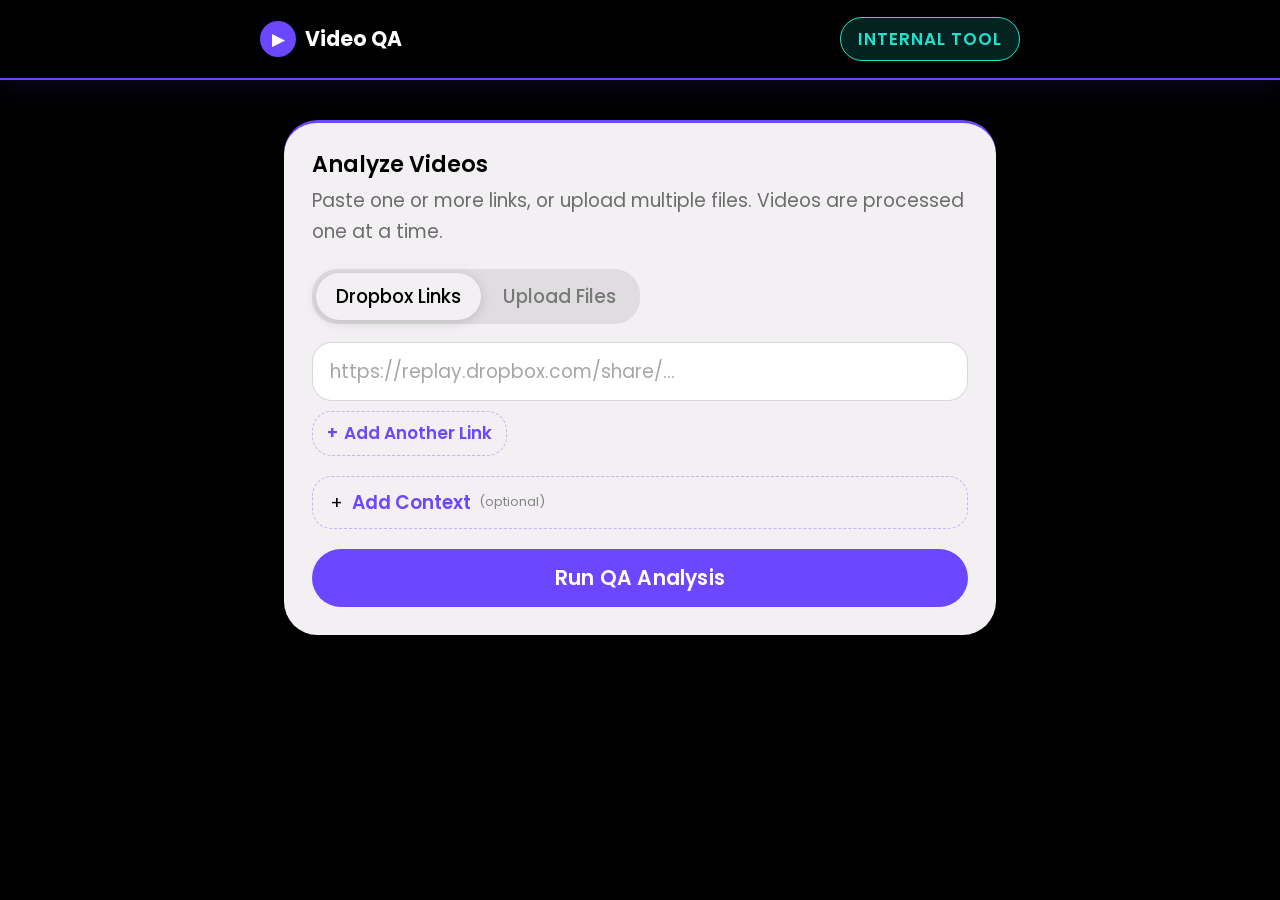
==== static/index.html @ 960522da "Initial release — Video QA Analyzer internal tool FastAPI + SSE streaming backend, Whisper transcrip" ====
<!DOCTYPE html>
<html lang="en">
<head>
  <meta charset="UTF-8" />
  <meta name="viewport" content="width=device-width, initial-scale=1.0" />
  <title>Video QA Analyzer</title>
  <link rel="preconnect" href="https://fonts.googleapis.com" />
  <link rel="preconnect" href="https://fonts.gstatic.com" crossorigin />
  <link href="https://fonts.googleapis.com/css2?family=Poppins:wght@400;500;600;700&display=swap" rel="stylesheet" />
  <link rel="stylesheet" href="/static/css/tokens.css" />
  <link rel="stylesheet" href="/static/css/base.css" />
  <link rel="stylesheet" href="/static/css/typography.css" />
  <link rel="stylesheet" href="/static/css/components/nav.css" />
  <link rel="stylesheet" href="/static/css/components/buttons.css" />
  <link rel="stylesheet" href="/static/css/components/cards.css" />
  <link rel="stylesheet" href="/static/css/components/forms.css" />
  <link rel="stylesheet" href="/static/css/components/badges.css" />
  <link rel="stylesheet" href="/static/css/utilities.css" />
</head>
<body>

  <a href="#main-content" class="skip-link">Skip to content</a>

  <!-- Header -->
  <header class="site-header" role="banner">
    <div class="header-inner">
      <div class="logo" aria-label="Video QA Analyzer home">
        <div class="logo-icon" aria-hidden="true">&#9654;</div>
        <span class="logo-text">Video QA</span>
      </div>
      <span class="header-tag">Internal Tool</span>
    </div>
  </header>

  <!-- Main -->
  <main class="main" id="main-content" role="main">

    <!-- Input Card -->
    <section class="card input-card" id="input-card" aria-label="Video analysis input">
      <h2 class="card-title">Analyze Videos</h2>
      <p class="card-sub">Paste one or more links, or upload multiple files. Videos are processed one at a time.</p>

      <!-- Tabs -->
      <div class="tabs" role="tablist" aria-label="Input method">
        <button class="tab active" role="tab" aria-selected="true" aria-controls="panel-url" data-tab="url">Dropbox Links</button>
        <button class="tab" role="tab" aria-selected="false" aria-controls="panel-upload" data-tab="upload">Upload Files</button>
      </div>

      <!-- URL Panel -->
      <div class="tab-panel" id="panel-url" role="tabpanel">
        <div class="input-list" id="url-list"></div>
        <button class="btn-add-row" id="btn-add-url" type="button">
          <span aria-hidden="true">+</span> Add Another Link
        </button>
      </div>

      <!-- Upload Panel -->
      <div class="tab-panel hidden" id="panel-upload" role="tabpanel">
        <div class="input-list" id="file-list"></div>
        <button class="btn-add-row" id="btn-add-file" type="button">
          <span aria-hidden="true">+</span> Add Another File
        </button>
      </div>

      <!-- Context Input -->
      <div class="script-section">
        <button class="script-toggle" id="script-toggle" aria-expanded="false" aria-controls="script-panel" type="button">
          <span class="script-toggle-icon" aria-hidden="true">&#43;</span>
          <span class="script-toggle-label">Add Context</span>
          <span class="script-toggle-hint">(optional)</span>
        </button>
        <div class="script-panel hidden" id="script-panel">
          <label for="script-input" class="sr-only">Additional context for AI analysis</label>
          <textarea
            id="script-input"
            class="script-textarea"
            placeholder="Paste anything that helps the AI — script, client brief, brand guidelines, known issues from previous rounds, things to look out for, etc."
            rows="6"
            spellcheck="false"
          ></textarea>
        </div>
      </div>

      <button class="btn-analyze" id="btn-analyze" aria-live="polite">
        <span class="btn-label" id="btn-label">Run QA Analysis</span>
        <span class="btn-spinner" aria-hidden="true"></span>
      </button>
    </section>

    <!-- Progress Card -->
    <section class="card progress-card hidden" id="progress-card" aria-label="Analysis progress" aria-live="polite">
      <div class="progress-meta">
        <span class="progress-counter hidden" id="progress-counter"></span>
        <span class="progress-elapsed" id="progress-elapsed">0:00</span>
      </div>
      <div class="progress-top">
        <span class="progress-step" id="progress-step">Preparing...</span>
        <span class="progress-pct" id="progress-pct">0%</span>
      </div>
      <div class="progress-track" role="progressbar" aria-valuemin="0" aria-valuemax="100" aria-valuenow="0" id="progress-track">
        <div class="progress-bar" id="progress-bar" style="width:0%"></div>
      </div>
    </section>

    <!-- Results List — reports append here -->
    <div id="results-list" aria-live="polite"></div>

    <!-- Completion Banner -->
    <div class="completion-banner hidden" id="completion-banner" role="alert">
      <span class="completion-icon" aria-hidden="true">&#10003;</span>
      <span id="completion-text">Analysis complete</span>
      <button class="btn-reset" id="btn-reset">&#8635; Analyze More</button>
    </div>

  </main>

  <script src="/static/script.js"></script>
</body>
</html>
---- static/css/tokens.css ----
:root {
  /* ── Colors ── */
  --color-surface-base:   #000000;
  --color-text-secondary: #ffffff;
  --color-border-strong:  #6b48ff;
  --color-text-inverse:   #1ce3cf;
  --color-surface-strong: #f2f0f2;

  /* Severity (used inside light cards) */
  --color-critical:       #dc2626;
  --color-critical-bg:    #fef2f2;
  --color-major:          #d97706;
  --color-major-bg:       #fffbeb;
  --color-minor:          #2563eb;
  --color-minor-bg:       #eff6ff;
  --color-ok:             #059669;
  --color-ok-bg:          #ecfdf5;

  /* ── Typography ── */
  --font-family-primary: 'Poppins', sans-serif;
  --font-size-base:      20.4px;
  --font-weight-base:    400;
  --line-height-base:    30.6px;

  --font-size-sm:   17px;
  --font-size-md:   18.7px;
  --font-size-lg:   20.4px;
  --font-size-xl:   22.1px;
  --font-size-2xl:  23.8px;
  --font-size-3xl:  25.5px;
  --font-size-4xl:  40.8px;

  /* ── Spacing ── */
  --space-1: 1px;
  --space-2: 2.04px;
  --space-3: 6px;
  --space-4: 8.78px;
  --space-5: 11.05px;
  --space-6: 14px;
  --space-7: 16.8px;
  --space-8: 17px;

  /* ── Border Radius ── */
  --radius-xs: 19.6px;
  --radius-sm: 25.2px;
  --radius-md: 33.6px;
  --radius-lg: 50px;
  --radius-xl: 300px;

  /* ── Shadows ── */
  --shadow-1: rgba(0,0,0,0.09) 0px 7px 28px 0px, rgba(0,0,0,0.05) 0px 1.4px 5.6px 0px;
  --shadow-2: rgba(0,0,0,0.13) 0px 11.2px 42px 0px, rgba(0,0,0,0.07) 0px 1.4px 8.4px 0px;
  --shadow-3: rgba(0,0,0,0.15) 0px 2px 12px 0px;
  --shadow-4: rgba(0,0,0,0.26) 0px 16.8px 50.4px 0px;

  /* ── Motion ── */
  --duration-instant: 100ms;
  --duration-fast:    140ms;
  --duration-normal:  150ms;
  --duration-slow:    900ms;
}
---- static/css/base.css ----
/* ── Reset ── */
*, *::before, *::after {
  box-sizing: border-box;
  margin: 0;
  padding: 0;
}

/* ── Body ── */
body {
  background: var(--color-surface-base);
  color: var(--color-text-secondary);
  font-family: var(--font-family-primary);
  font-size: var(--font-size-md);
  font-weight: var(--font-weight-base);
  line-height: var(--line-height-base);
  min-height: 100vh;
  -webkit-font-smoothing: antialiased;
}

/* ── Skip Link ── */
.skip-link {
  position: absolute;
  top: -100%;
  left: var(--space-6);
  background: var(--color-border-strong);
  color: var(--color-text-secondary);
  padding: var(--space-5) var(--space-7);
  border-radius: var(--radius-sm);
  z-index: 9999;
  text-decoration: none;
  font-size: var(--font-size-md);
  font-weight: 600;
}
.skip-link:focus {
  top: var(--space-6);
}

/* ── Reduced Motion ── */
@media (prefers-reduced-motion: reduce) {
  *, *::before, *::after {
    animation-duration: 0.01ms !important;
    transition-duration: 0.01ms !important;
  }
}
---- static/css/typography.css ----
h1 {
  font-size: var(--font-size-4xl);
  font-weight: 700;
  line-height: 1.2;
}

h2 {
  font-size: var(--font-size-3xl);
  font-weight: 600;
  line-height: 1.3;
}

h3 {
  font-size: var(--font-size-xl);
  font-weight: 600;
  line-height: 1.4;
}

p {
  font-size: var(--font-size-md);
  line-height: var(--line-height-base);
}
---- static/css/components/nav.css ----
.site-header {
  background: var(--color-surface-base);
  border-bottom: 2px solid var(--color-border-strong);
  box-shadow: 0 0 32px rgba(107, 72, 255, 0.18);
  padding: var(--space-7) 48px;
  position: sticky;
  top: 0;
  z-index: 100;
}

.header-inner {
  max-width: 760px;
  margin: 0 auto;
  display: flex;
  align-items: center;
  justify-content: space-between;
}

.logo {
  display: flex;
  align-items: center;
  gap: var(--space-4);
  text-decoration: none;
}

.logo-icon {
  width: 36px;
  height: 36px;
  background: var(--color-border-strong);
  color: var(--color-text-secondary);
  border-radius: var(--radius-xs);
  display: flex;
  align-items: center;
  justify-content: center;
  font-size: var(--font-size-sm);
  flex-shrink: 0;
}

.logo-text {
  font-size: var(--font-size-lg);
  font-weight: 700;
  color: var(--color-text-secondary);
}

.header-tag {
  font-size: var(--font-size-sm);
  font-weight: 600;
  text-transform: uppercase;
  letter-spacing: 1px;
  padding: var(--space-3) var(--space-7);
  border-radius: var(--radius-xl);
  background: rgba(28, 227, 207, 0.15);
  color: var(--color-text-inverse);
  border: 1px solid var(--color-text-inverse);
}
---- static/css/components/buttons.css ----
/* ── Primary: Analyze button ── */
.btn-analyze {
  margin-top: 20px;
  width: 100%;
  padding: var(--space-6) calc(var(--space-8) * 2);
  background: var(--color-border-strong);
  color: var(--color-text-secondary);
  border: none;
  border-radius: var(--radius-xl);
  font-family: var(--font-family-primary);
  font-size: var(--font-size-lg);
  font-weight: 600;
  cursor: pointer;
  transition: box-shadow var(--duration-fast), opacity var(--duration-fast);
  letter-spacing: 0.01em;
  display: flex;
  align-items: center;
  justify-content: center;
  gap: var(--space-4);
  min-height: 52px;
}
.btn-analyze:hover:not(:disabled) {
  box-shadow: var(--shadow-2);
}
.btn-analyze:focus-visible {
  outline: 2px solid var(--color-text-inverse);
  outline-offset: 3px;
}
.btn-analyze:active:not(:disabled) {
  opacity: 0.85;
}
.btn-analyze:disabled {
  opacity: 0.4;
  cursor: not-allowed;
}
.btn-analyze[aria-busy="true"] .btn-label {
  visibility: hidden;
}
.btn-analyze[aria-busy="true"] .btn-spinner {
  display: block;
}
.btn-spinner {
  display: none;
  width: 18px;
  height: 18px;
  border: 2px solid rgba(255,255,255,0.3);
  border-top-color: #fff;
  border-radius: 50%;
  animation: spin 0.6s linear infinite;
  position: absolute;
}
@keyframes spin {
  to { transform: rotate(360deg); }
}

/* ── Results actions row ── */
.results-actions {
  display: flex;
  align-items: center;
  gap: var(--space-4);
  margin-top: 24px;
  flex-wrap: wrap;
}

/* ── Copy Report button ── */
.btn-copy-report {
  display: flex;
  align-items: center;
  gap: var(--space-3);
  background: transparent;
  color: var(--color-border-strong);
  border: 2px solid var(--color-border-strong);
  padding: var(--space-5) calc(var(--space-8) * 1.5);
  border-radius: var(--radius-xl);
  font-family: var(--font-family-primary);
  font-size: var(--font-size-md);
  font-weight: 600;
  cursor: pointer;
  transition: background var(--duration-fast), color var(--duration-fast);
}
.btn-copy-report:hover {
  background: var(--color-border-strong);
  color: var(--color-text-secondary);
}
.btn-copy-report:focus-visible {
  outline: 2px solid var(--color-text-inverse);
  outline-offset: 3px;
}

/* ── Per-issue copy button ── */
.btn-copy-issue {
  margin-left: auto;
  background: none;
  border: none;
  font-size: 13px;
  cursor: pointer;
  opacity: 0.35;
  padding: 2px 4px;
  border-radius: var(--radius-xs);
  transition: opacity var(--duration-fast);
  line-height: 1;
  flex-shrink: 0;
}
.issue-item:hover .btn-copy-issue,
.btn-copy-issue:focus-visible {
  opacity: 1;
}
.btn-copy-issue:focus-visible {
  outline: 2px solid var(--color-border-strong);
  outline-offset: 2px;
}

/* ── Secondary: Reset button ── */
.btn-reset {
  margin-top: 24px;
  background: transparent;
  color: var(--color-border-strong);
  border: 2px solid var(--color-border-strong);
  padding: var(--space-5) calc(var(--space-8) * 1.5);
  border-radius: var(--radius-xl);
  font-family: var(--font-family-primary);
  font-size: var(--font-size-md);
  font-weight: 600;
  cursor: pointer;
  transition:
    background var(--duration-fast),
    color var(--duration-fast);
}
.btn-reset:hover {
  background: var(--color-border-strong);
  color: var(--color-text-secondary);
}
.btn-reset:focus-visible {
  outline: 2px solid var(--color-text-inverse);
  outline-offset: 3px;
}
---- static/css/components/cards.css ----
/* ── Layout ── */
.main {
  max-width: 760px;
  margin: 40px auto;
  padding: 0 24px 80px;
  display: flex;
  flex-direction: column;
  gap: 20px;
}

/* ── Base Card ── */
.card {
  background: var(--color-surface-strong);
  border-radius: var(--radius-md);
  border-top: 3px solid var(--color-border-strong);
  box-shadow: var(--shadow-1);
  padding: 28px;
  overflow: hidden;
  transition:
    box-shadow var(--duration-normal),
    transform var(--duration-normal);
}
.card:focus-within {
  outline: 2px solid var(--color-border-strong);
  outline-offset: 2px;
}

.card-title {
  font-size: var(--font-size-xl);
  font-weight: 600;
  color: var(--color-surface-base);
  margin-bottom: var(--space-3);
}

.card-sub {
  font-size: var(--font-size-md);
  color: rgba(0, 0, 0, 0.55);
  margin-bottom: 22px;
}

/* ── Progress Meta (counter + elapsed) ── */
.progress-meta {
  display: flex;
  justify-content: space-between;
  align-items: center;
  margin-bottom: 10px;
}
.progress-counter {
  font-size: var(--font-size-sm);
  font-weight: 600;
  color: var(--color-border-strong);
  letter-spacing: 0.02em;
}
.progress-counter.hidden { display: none; }
.progress-elapsed {
  font-size: var(--font-size-sm);
  font-weight: 500;
  color: rgba(0, 0, 0, 0.45);
  font-variant-numeric: tabular-nums;
  margin-left: auto;
}

/* ── Completion Banner ── */
.completion-banner {
  display: flex;
  align-items: center;
  gap: var(--space-5);
  background: rgba(5, 150, 105, 0.08);
  border: 1.5px solid rgba(5, 150, 105, 0.3);
  border-radius: var(--radius-xs);
  padding: 16px 20px;
  font-size: var(--font-size-md);
  font-weight: 500;
  color: var(--color-surface-base);
}
.completion-banner.hidden { display: none; }
.completion-icon {
  font-size: 20px;
  color: var(--color-ok);
  flex-shrink: 0;
}

/* ── Progress Card ── */
.progress-top {
  display: flex;
  justify-content: space-between;
  align-items: center;
  margin-bottom: 12px;
}
.progress-step {
  font-weight: 500;
  font-size: var(--font-size-md);
  color: var(--color-surface-base);
}
.progress-pct {
  font-weight: 700;
  color: var(--color-border-strong);
  font-size: var(--font-size-md);
}
.progress-track {
  height: 8px;
  background: rgba(0, 0, 0, 0.1);
  border-radius: var(--radius-xl);
  overflow: hidden;
}
.progress-bar {
  height: 100%;
  background: linear-gradient(90deg, var(--color-border-strong), var(--color-text-inverse));
  border-radius: var(--radius-xl);
  transition: width 0.4s ease;
}

/* ── Results Card ── */
.results-header {
  display: flex;
  justify-content: space-between;
  align-items: flex-start;
  margin-bottom: 20px;
  gap: 16px;
}
.report-label {
  font-size: 11px;
  font-weight: 700;
  text-transform: uppercase;
  letter-spacing: 1.5px;
  color: var(--color-border-strong);
  margin-bottom: var(--space-2);
}

.report-title {
  font-size: var(--font-size-lg);
  font-weight: 700;
  color: var(--color-surface-base);
  margin-bottom: var(--space-3);
  word-break: break-word;
  display: flex;
  align-items: center;
  gap: var(--space-3);
  flex-wrap: wrap;
}

.report-file-icon {
  font-size: 18px;
  flex-shrink: 0;
}

.summary-text {
  color: rgba(0, 0, 0, 0.55);
  font-size: var(--font-size-md);
  margin-top: var(--space-3);
}

/* ── Issues Grid ── */
.issues-grid {
  display: flex;
  flex-direction: column;
  gap: 10px;
}

.issue-item {
  border-radius: var(--radius-xs);
  padding: 14px 16px;
  border-left: 4px solid transparent;
}
.issue-item.sev-Critical {
  background: var(--color-critical-bg);
  border-left-color: var(--color-critical);
}
.issue-item.sev-Major {
  background: var(--color-major-bg);
  border-left-color: var(--color-major);
}
.issue-item.sev-Minor {
  background: var(--color-minor-bg);
  border-left-color: var(--color-minor);
}

.issue-top {
  display: flex;
  align-items: center;
  gap: var(--space-4);
  margin-bottom: var(--space-3);
  flex-wrap: wrap;
}
.issue-title {
  font-weight: 600;
  font-size: var(--font-size-md);
  color: var(--color-surface-base);
}
.issue-ts {
  font-size: var(--font-size-sm);
  color: rgba(0, 0, 0, 0.45);
  font-weight: 500;
  white-space: nowrap;
  margin-left: auto;
  margin-right: var(--space-3);
}
.issue-desc {
  font-size: var(--font-size-md);
  color: rgba(0, 0, 0, 0.65);
  line-height: 1.5;
}

/* ── Category Header ── */
.category-header {
  font-size: var(--font-size-sm);
  font-weight: 700;
  text-transform: uppercase;
  letter-spacing: 1.5px;
  color: var(--color-border-strong);
  margin-top: 20px;
  margin-bottom: var(--space-3);
  padding-bottom: var(--space-3);
  border-bottom: 1px solid rgba(107, 72, 255, 0.2);
}
.category-header:first-child {
  margin-top: 0;
}

/* ── No Issues State ── */
.no-issues {
  text-align: center;
  padding: 40px 20px;
  color: rgba(0, 0, 0, 0.45);
}
.no-issues-icon {
  font-size: 40px;
  margin-bottom: 10px;
  color: var(--color-ok);
}
.no-issues-title {
  font-weight: 700;
  font-size: var(--font-size-xl);
  color: var(--color-surface-base);
  margin-bottom: var(--space-3);
}

/* ── Error Banner ── */
.error-banner {
  background: var(--color-critical-bg);
  border: 1px solid #fecaca;
  border-radius: var(--radius-xs);
  padding: 14px 16px;
  color: var(--color-critical);
  font-size: var(--font-size-md);
  font-weight: 500;
  margin-top: 12px;
}
---- static/css/components/forms.css ----
/* ── Tabs ── */
.tabs {
  display: flex;
  gap: var(--space-2);
  background: rgba(0, 0, 0, 0.08);
  border-radius: var(--radius-sm);
  padding: 4px;
  margin-bottom: 18px;
  width: fit-content;
}
.tab {
  background: none;
  border: none;
  padding: var(--space-4) 20px;
  border-radius: var(--radius-sm);
  font-family: var(--font-family-primary);
  font-size: var(--font-size-md);
  font-weight: 500;
  color: rgba(0, 0, 0, 0.45);
  cursor: pointer;
  transition: all var(--duration-fast);
}
.tab.active {
  background: var(--color-surface-strong);
  color: var(--color-surface-base);
  box-shadow: var(--shadow-3);
}
.tab:not(.active):hover {
  color: var(--color-surface-base);
}
.tab:focus-visible {
  outline: 2px solid var(--color-border-strong);
  outline-offset: 2px;
}

/* ── Tab Panels ── */
.tab-panel.hidden { display: none; }

/* ── Input Row List ── */
.input-list {
  display: flex;
  flex-direction: column;
  gap: 8px;
  margin-bottom: 10px;
}

.input-row {
  display: flex;
  align-items: center;
  gap: 8px;
}

.input-row .text-input {
  flex: 1;
  min-width: 0;
}

/* ── Remove Row Button ── */
.btn-remove-row {
  flex-shrink: 0;
  width: 32px;
  height: 32px;
  background: none;
  border: 1.5px solid rgba(0, 0, 0, 0.18);
  border-radius: var(--radius-xs);
  font-size: 18px;
  line-height: 1;
  color: rgba(0, 0, 0, 0.4);
  cursor: pointer;
  display: flex;
  align-items: center;
  justify-content: center;
  transition: border-color var(--duration-fast), color var(--duration-fast), background var(--duration-fast);
}
.btn-remove-row:hover {
  border-color: var(--color-critical);
  color: var(--color-critical);
  background: rgba(220, 38, 38, 0.06);
}
.btn-remove-row:focus-visible {
  outline: 2px solid var(--color-border-strong);
  outline-offset: 2px;
}
.btn-remove-row.hidden { display: none; }

/* ── Add Row Button ── */
.btn-add-row {
  display: inline-flex;
  align-items: center;
  gap: var(--space-3);
  background: none;
  border: 1.5px dashed rgba(107, 72, 255, 0.35);
  border-radius: var(--radius-xs);
  padding: var(--space-4) var(--space-6);
  font-family: var(--font-family-primary);
  font-size: var(--font-size-sm);
  font-weight: 600;
  color: var(--color-border-strong);
  cursor: pointer;
  transition: border-color var(--duration-fast), background var(--duration-fast);
  margin-bottom: 4px;
}
.btn-add-row:hover {
  border-color: var(--color-border-strong);
  background: rgba(107, 72, 255, 0.05);
}
.btn-add-row:focus-visible {
  outline: 2px solid var(--color-border-strong);
  outline-offset: 2px;
}

/* ── File Pick Area (per-row) ── */
.file-input-row {
  align-items: stretch;
}
.file-pick-area {
  flex: 1;
  display: flex;
  align-items: center;
  gap: 10px;
  padding: var(--space-5) var(--space-6);
  border: 1.5px dashed rgba(0, 0, 0, 0.2);
  border-radius: var(--radius-xs);
  background: rgba(0, 0, 0, 0.02);
  cursor: pointer;
  transition: border-color var(--duration-fast), background var(--duration-fast);
  position: relative;
  overflow: hidden;
}
.file-pick-area:hover {
  border-color: var(--color-border-strong);
  background: rgba(107, 72, 255, 0.04);
}
.file-pick-area:focus-visible {
  outline: 2px solid var(--color-border-strong);
  outline-offset: 2px;
}
.file-pick-area.has-file {
  border-style: solid;
  border-color: rgba(107, 72, 255, 0.4);
  background: rgba(107, 72, 255, 0.05);
}
.file-pick-icon {
  font-size: 18px;
  flex-shrink: 0;
}
.file-pick-label {
  font-size: var(--font-size-md);
  font-weight: 500;
  color: rgba(0, 0, 0, 0.5);
  white-space: nowrap;
  overflow: hidden;
  text-overflow: ellipsis;
  min-width: 0;
}
.file-pick-area.has-file .file-pick-label {
  color: var(--color-surface-base);
}
.file-pick-input {
  position: absolute;
  inset: 0;
  opacity: 0;
  width: 0;
  height: 0;
  pointer-events: none;
}

/* ── URL Input ── */
.text-input {
  width: 100%;
  padding: var(--space-6) var(--space-7);
  border: 1.5px solid rgba(0, 0, 0, 0.15);
  border-radius: var(--radius-xs);
  font-family: var(--font-family-primary);
  font-size: var(--font-size-md);
  color: var(--color-surface-base);
  background: #ffffff;
  outline: none;
  transition: border-color var(--duration-fast), box-shadow var(--duration-fast);
}
.text-input:hover {
  border-color: rgba(107, 72, 255, 0.5);
}
.text-input:focus {
  border-color: var(--color-border-strong);
  box-shadow: 0 0 0 3px rgba(107, 72, 255, 0.2);
}
.text-input::placeholder {
  color: rgba(0, 0, 0, 0.35);
}

/* ── Drop Zone ── */
.drop-zone {
  border: 2px dashed rgba(0, 0, 0, 0.2);
  border-radius: var(--radius-xs);
  padding: 36px 20px;
  text-align: center;
  cursor: pointer;
  transition: all var(--duration-normal);
  position: relative;
  background: rgba(0, 0, 0, 0.03);
}
.drop-zone:hover,
.drop-zone.drag-over {
  border-color: var(--color-border-strong);
  background: rgba(107, 72, 255, 0.05);
}
.drop-zone input[type="file"] {
  position: absolute;
  inset: 0;
  opacity: 0;
  cursor: pointer;
  width: 100%;
  height: 100%;
}
.drop-icon {
  font-size: 32px;
  margin-bottom: 10px;
  color: rgba(0, 0, 0, 0.3);
}
.drop-label {
  font-weight: 600;
  font-size: var(--font-size-md);
  color: var(--color-surface-base);
  margin-bottom: var(--space-3);
}
.drop-sub {
  color: rgba(0, 0, 0, 0.45);
  font-size: var(--font-size-md);
}
.drop-browse {
  color: var(--color-border-strong);
  font-weight: 500;
}
.drop-types {
  margin-top: 10px;
  font-size: var(--font-size-sm);
  color: rgba(0, 0, 0, 0.35);
  letter-spacing: 0.03em;
}

/* ── Script Toggle ── */
.script-section {
  margin-top: 16px;
}
.script-toggle {
  display: flex;
  align-items: center;
  gap: var(--space-4);
  background: none;
  border: 1.5px dashed rgba(107, 72, 255, 0.35);
  border-radius: var(--radius-xs);
  padding: var(--space-5) var(--space-7);
  width: 100%;
  text-align: left;
  font-family: var(--font-family-primary);
  cursor: pointer;
  transition: border-color var(--duration-fast), background var(--duration-fast);
  white-space: nowrap;
}
.script-toggle-label {
  font-size: var(--font-size-md);
  font-weight: 600;
  color: var(--color-border-strong);
}
.script-toggle:hover {
  border-color: var(--color-border-strong);
  background: rgba(107, 72, 255, 0.04);
}
.script-toggle:focus-visible {
  outline: 2px solid var(--color-border-strong);
  outline-offset: 2px;
}
.script-toggle[aria-expanded="true"] .script-toggle-icon {
  transform: rotate(45deg);
}
.script-toggle-icon {
  font-size: 18px;
  line-height: 1;
  transition: transform var(--duration-fast);
  display: inline-block;
}
.script-toggle-hint {
  font-weight: 400;
  color: rgba(0, 0, 0, 0.45);
  font-size: 13px;
  line-height: 1.3;
}
.script-panel {
  margin-top: var(--space-4);
}
.script-textarea {
  width: 100%;
  padding: var(--space-6) var(--space-7);
  border: 1.5px solid rgba(0, 0, 0, 0.15);
  border-radius: var(--radius-xs);
  font-family: var(--font-family-primary);
  font-size: var(--font-size-md);
  color: var(--color-surface-base);
  background: #ffffff;
  outline: none;
  resize: vertical;
  line-height: 1.6;
  transition: border-color var(--duration-fast), box-shadow var(--duration-fast);
}
.script-textarea:hover {
  border-color: rgba(107, 72, 255, 0.5);
}
.script-textarea:focus {
  border-color: var(--color-border-strong);
  box-shadow: 0 0 0 3px rgba(107, 72, 255, 0.2);
}
.script-textarea::placeholder {
  color: rgba(0, 0, 0, 0.35);
}

/* ── File Badge ── */
.file-badge {
  display: flex;
  align-items: center;
  gap: 10px;
  margin-top: 12px;
  background: rgba(107, 72, 255, 0.08);
  border: 1px solid rgba(107, 72, 255, 0.25);
  border-radius: var(--radius-xs);
  padding: 10px 14px;
  font-size: var(--font-size-md);
  font-weight: 500;
  color: var(--color-surface-base);
}
.file-badge.hidden { display: none; }
.file-badge-icon { font-size: 18px; }
.file-clear {
  margin-left: auto;
  background: none;
  border: none;
  font-size: 18px;
  color: rgba(0, 0, 0, 0.35);
  cursor: pointer;
  line-height: 1;
  transition: color var(--duration-fast);
}
.file-clear:hover { color: var(--color-surface-base); }
.file-clear:focus-visible {
  outline: 2px solid var(--color-border-strong);
  outline-offset: 2px;
  border-radius: var(--radius-xs);
}
---- static/css/components/badges.css ----
/* ── Issue Count Badge (results header) ── */
.issue-badge {
  flex-shrink: 0;
  padding: var(--space-3) var(--space-7);
  border-radius: var(--radius-xl);
  font-weight: 700;
  font-size: var(--font-size-sm);
  letter-spacing: 0.5px;
}
.issue-badge.badge-ok {
  background: var(--color-ok-bg);
  color: var(--color-ok);
}
.issue-badge.badge-warn {
  background: var(--color-major-bg);
  color: var(--color-major);
}
.issue-badge.badge-fail {
  background: var(--color-critical-bg);
  color: var(--color-critical);
}

/* ── Severity Pills ── */
.sev-pill {
  font-size: 11px;
  font-weight: 700;
  padding: 2px 10px;
  border-radius: var(--radius-xl);
  letter-spacing: 0.06em;
  text-transform: uppercase;
}
.sev-pill.Critical {
  background: var(--color-critical);
  color: #fff;
}
.sev-pill.Major {
  background: var(--color-major);
  color: #fff;
}
.sev-pill.Minor {
  background: var(--color-minor);
  color: #fff;
}

/* ── Category Pill ── */
.cat-pill {
  font-size: 11px;
  font-weight: 500;
  padding: 2px 10px;
  border-radius: var(--radius-xl);
  background: rgba(107, 72, 255, 0.12);
  color: var(--color-border-strong);
  border: 1px solid rgba(107, 72, 255, 0.25);
}
---- static/css/utilities.css ----
.hidden { display: none !important; }

.sr-only {
  position: absolute;
  width: 1px;
  height: 1px;
  padding: 0;
  margin: -1px;
  overflow: hidden;
  clip: rect(0,0,0,0);
  white-space: nowrap;
  border: 0;
}
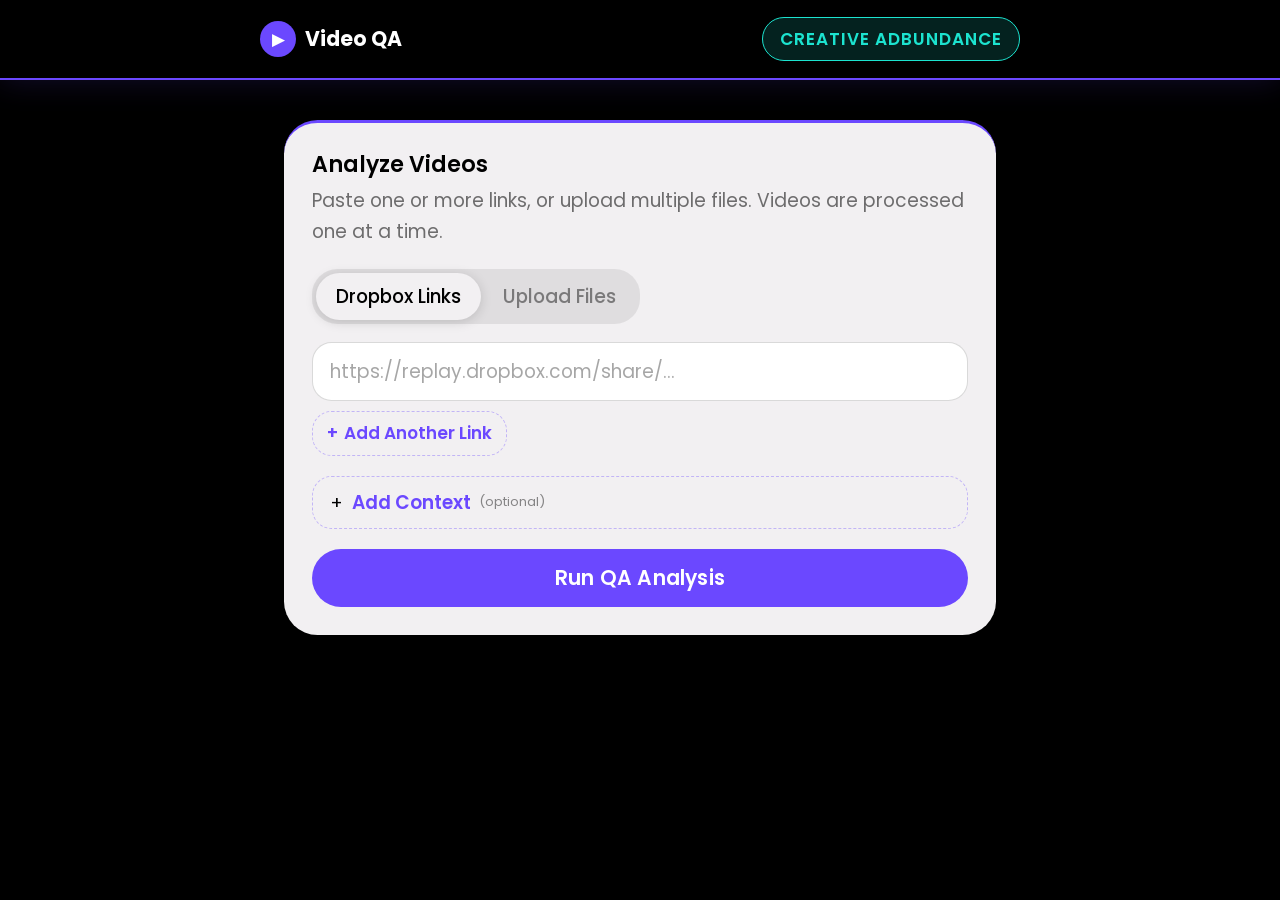
==== commit 5681ae38: "@ All session improvements: UI, branding, checklists, filename display - UI: per-item URL/file rows " ====
--- a/static/index.html
+++ b/static/index.html
@@ -28,7 +28,7 @@
         <div class="logo-icon" aria-hidden="true">&#9654;</div>
         <span class="logo-text">Video QA</span>
       </div>
-      <span class="header-tag">Internal Tool</span>
+      <span class="header-tag">Creative AdBundance</span>
     </div>
   </header>
 
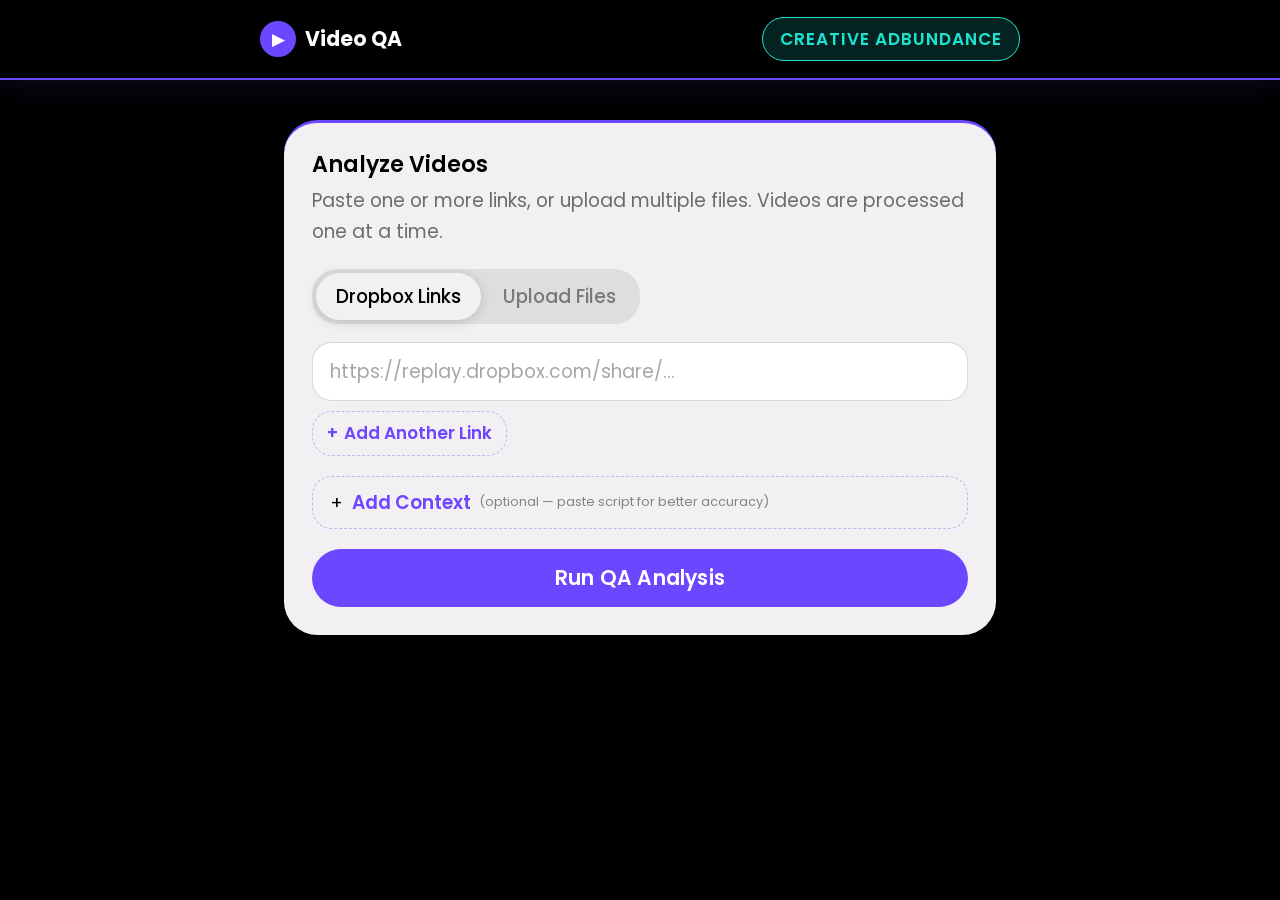
==== commit 2f298e61: "QA accuracy improvements and UI cleanup - Severity logic: Whisper-caused mismatches now auto-set to " ====
--- a/static/index.html
+++ b/static/index.html
@@ -67,7 +67,7 @@
         <button class="script-toggle" id="script-toggle" aria-expanded="false" aria-controls="script-panel" type="button">
           <span class="script-toggle-icon" aria-hidden="true">&#43;</span>
           <span class="script-toggle-label">Add Context</span>
-          <span class="script-toggle-hint">(optional)</span>
+          <span class="script-toggle-hint">(optional — paste script for better accuracy)</span>
         </button>
         <div class="script-panel hidden" id="script-panel">
           <label for="script-input" class="sr-only">Additional context for AI analysis</label>
--- a/static/css/components/cards.css
+++ b/static/css/components/cards.css
@@ -127,6 +127,16 @@
   margin-bottom: var(--space-2);
 }
 
+.report-elapsed {
+  font-size: 11px;
+  font-weight: 600;
+  text-transform: none;
+  letter-spacing: 0;
+  color: var(--color-text-muted, #888);
+  margin-left: 8px;
+  opacity: 0.8;
+}
+
 .report-title {
   font-size: var(--font-size-lg);
   font-weight: 700;
--- a/static/css/components/forms.css
+++ b/static/css/components/forms.css
@@ -46,13 +46,44 @@
 
 .input-row {
   display: flex;
+  flex-direction: column;
+  gap: 5px;
+}
+
+.input-row-main {
+  display: flex;
   align-items: center;
   gap: 8px;
 }
 
-.input-row .text-input {
+.input-row-main .text-input {
   flex: 1;
   min-width: 0;
+}
+
+.url-label-input {
+  width: 100%;
+  padding: 6px var(--space-7);
+  border: 1px solid rgba(0, 0, 0, 0.1);
+  border-radius: var(--radius-xs);
+  font-family: var(--font-family-primary);
+  font-size: var(--font-size-sm);
+  color: var(--color-surface-base);
+  background: rgba(0, 0, 0, 0.025);
+  outline: none;
+  transition: border-color var(--duration-fast), box-shadow var(--duration-fast);
+}
+.url-label-input:hover {
+  border-color: rgba(107, 72, 255, 0.35);
+}
+.url-label-input:focus {
+  border-color: var(--color-border-strong);
+  box-shadow: 0 0 0 2px rgba(107, 72, 255, 0.15);
+  background: #fff;
+}
+.url-label-input::placeholder {
+  color: rgba(0, 0, 0, 0.28);
+  font-style: italic;
 }
 
 /* ── Remove Row Button ── */
@@ -111,6 +142,7 @@
 
 /* ── File Pick Area (per-row) ── */
 .file-input-row {
+  flex-direction: row;
   align-items: stretch;
 }
 .file-pick-area {
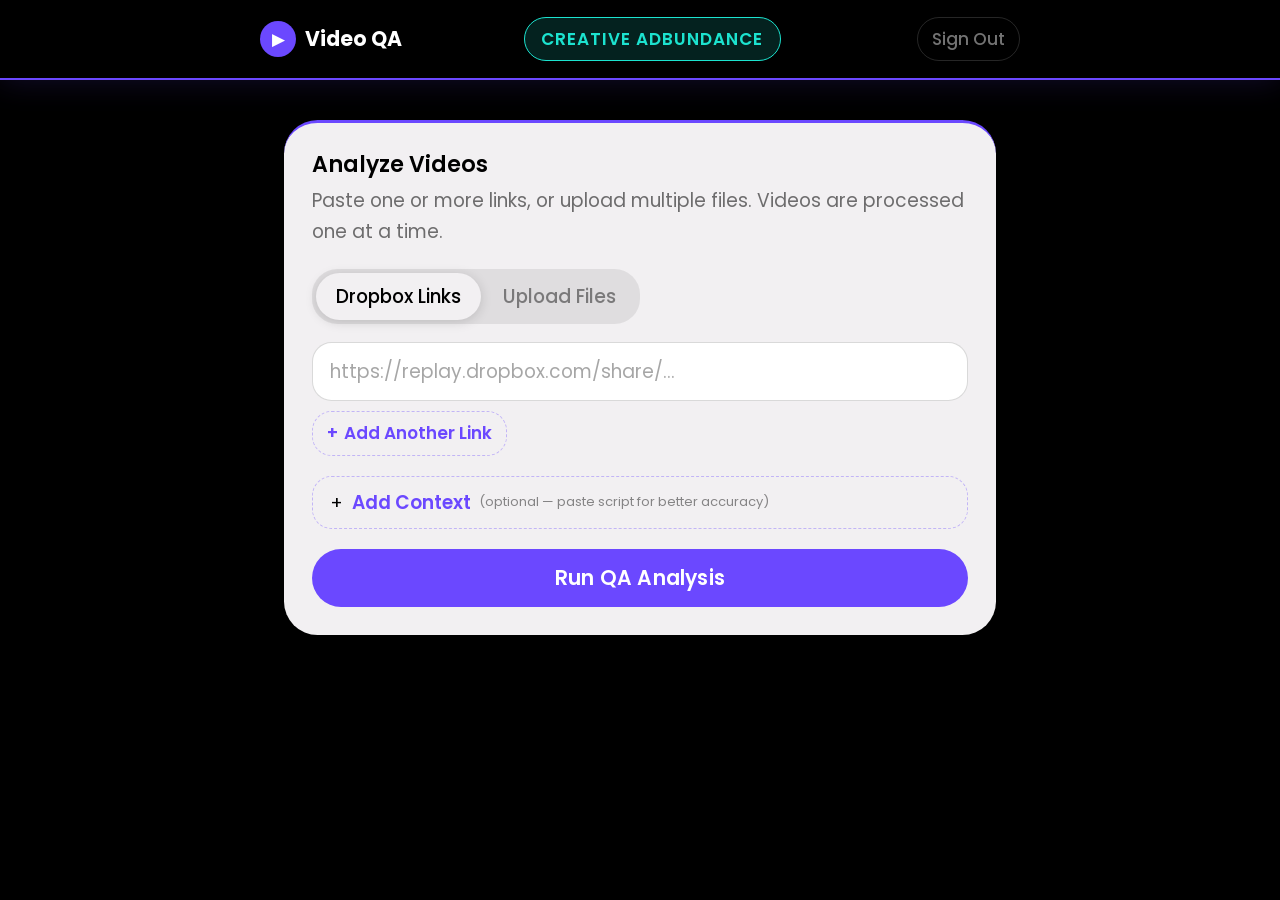
==== commit 0763bafe: "Add shared-password login system" ====
--- a/static/index.html
+++ b/static/index.html
@@ -29,6 +29,7 @@
         <span class="logo-text">Video QA</span>
       </div>
       <span class="header-tag">Creative AdBundance</span>
+      <a href="/logout" class="header-logout" aria-label="Sign out">Sign Out</a>
     </div>
   </header>
 
--- a/static/css/components/nav.css
+++ b/static/css/components/nav.css
@@ -53,3 +53,19 @@
   color: var(--color-text-inverse);
   border: 1px solid var(--color-text-inverse);
 }
+
+.header-logout {
+  font-size: var(--font-size-sm);
+  font-weight: 500;
+  color: rgba(255, 255, 255, 0.45);
+  text-decoration: none;
+  padding: var(--space-3) var(--space-6);
+  border-radius: var(--radius-xl);
+  border: 1px solid rgba(255, 255, 255, 0.15);
+  transition: color var(--duration-fast), border-color var(--duration-fast);
+  margin-left: var(--space-6);
+}
+.header-logout:hover {
+  color: rgba(255, 255, 255, 0.85);
+  border-color: rgba(255, 255, 255, 0.35);
+}
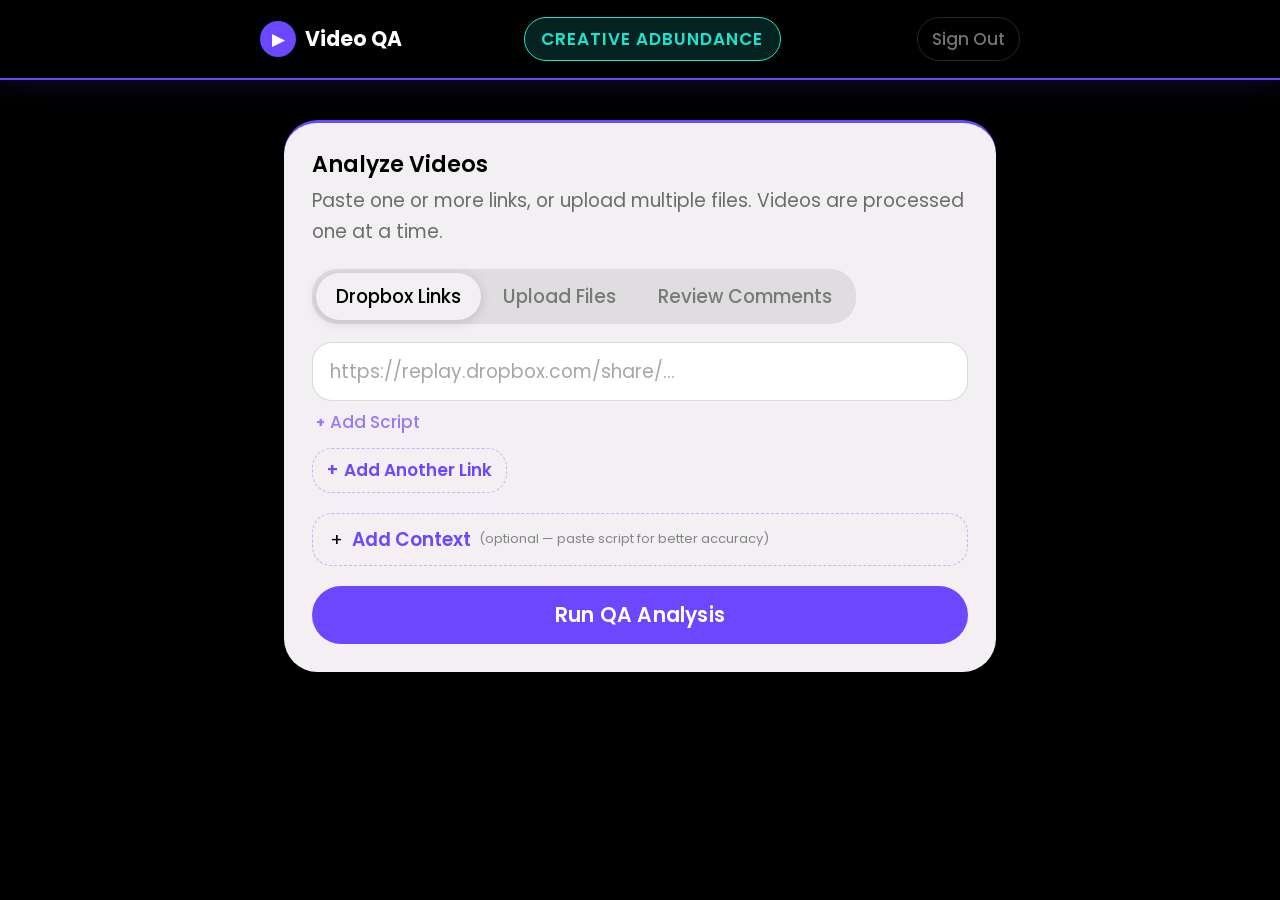
==== commit 4b93d397: "Add Review Comments tab — scrape Dropbox Replay comments + AI summary New standalone tool: paste a R" ====
--- a/static/index.html
+++ b/static/index.html
@@ -45,6 +45,7 @@
       <div class="tabs" role="tablist" aria-label="Input method">
         <button class="tab active" role="tab" aria-selected="true" aria-controls="panel-url" data-tab="url">Dropbox Links</button>
         <button class="tab" role="tab" aria-selected="false" aria-controls="panel-upload" data-tab="upload">Upload Files</button>
+        <button class="tab" role="tab" aria-selected="false" aria-controls="panel-comments" data-tab="comments">Review Comments</button>
       </div>
 
       <!-- URL Panel -->
@@ -61,6 +62,24 @@
         <button class="btn-add-row" id="btn-add-file" type="button">
           <span aria-hidden="true">+</span> Add Another File
         </button>
+      </div>
+
+      <!-- Review Comments Panel -->
+      <div class="tab-panel hidden" id="panel-comments" role="tabpanel">
+        <div class="comment-url-row">
+          <input
+            type="url"
+            id="comment-url-input"
+            class="comment-url-field"
+            placeholder="Paste Dropbox Replay link..."
+            spellcheck="false"
+          />
+        </div>
+        <button class="btn-analyze" id="btn-fetch-comments" type="button" style="margin-top:12px;">
+          <span class="btn-label">Fetch Comments</span>
+          <span class="btn-spinner" aria-hidden="true"></span>
+        </button>
+        <div id="comments-result" class="comments-result hidden"></div>
       </div>
 
       <!-- Context Input -->
--- a/static/css/components/forms.css
+++ b/static/css/components/forms.css
@@ -141,9 +141,9 @@
 }
 
 /* ── File Pick Area (per-row) ── */
-.file-input-row {
-  flex-direction: row;
-  align-items: stretch;
+.input-row-main .file-pick-area {
+  flex: 1;
+  min-width: 0;
 }
 .file-pick-area {
   flex: 1;
@@ -346,6 +346,69 @@
   color: rgba(0, 0, 0, 0.35);
 }
 
+/* ── Per-row Script Section ── */
+.row-script-section {
+  padding-left: 4px;
+}
+.row-script-toggle {
+  display: inline-flex;
+  align-items: center;
+  gap: 5px;
+  background: none;
+  border: none;
+  padding: 3px 0;
+  font-family: var(--font-family-primary);
+  font-size: var(--font-size-sm);
+  font-weight: 500;
+  color: rgba(107, 72, 255, 0.7);
+  cursor: pointer;
+  transition: color var(--duration-fast);
+}
+.row-script-toggle:hover {
+  color: var(--color-border-strong);
+}
+.row-script-toggle:focus-visible {
+  outline: 2px solid var(--color-border-strong);
+  outline-offset: 2px;
+  border-radius: 3px;
+}
+.row-script-toggle-icon {
+  font-size: 14px;
+  font-weight: 700;
+  line-height: 1;
+  display: inline-block;
+  transition: transform var(--duration-fast);
+}
+.row-script-textarea {
+  display: block;
+  width: 100%;
+  margin-top: 6px;
+  padding: var(--space-5) var(--space-6);
+  border: 1.5px solid rgba(107, 72, 255, 0.25);
+  border-radius: var(--radius-xs);
+  font-family: var(--font-family-primary);
+  font-size: var(--font-size-sm);
+  color: var(--color-surface-base);
+  background: rgba(107, 72, 255, 0.02);
+  outline: none;
+  resize: vertical;
+  line-height: 1.6;
+  transition: border-color var(--duration-fast), box-shadow var(--duration-fast);
+}
+.row-script-textarea:hover {
+  border-color: rgba(107, 72, 255, 0.5);
+}
+.row-script-textarea:focus {
+  border-color: var(--color-border-strong);
+  box-shadow: 0 0 0 3px rgba(107, 72, 255, 0.15);
+  background: #fff;
+}
+.row-script-textarea::placeholder {
+  color: rgba(0, 0, 0, 0.32);
+  font-style: italic;
+}
+.row-script-textarea.hidden { display: none; }
+
 /* ── File Badge ── */
 .file-badge {
   display: flex;
